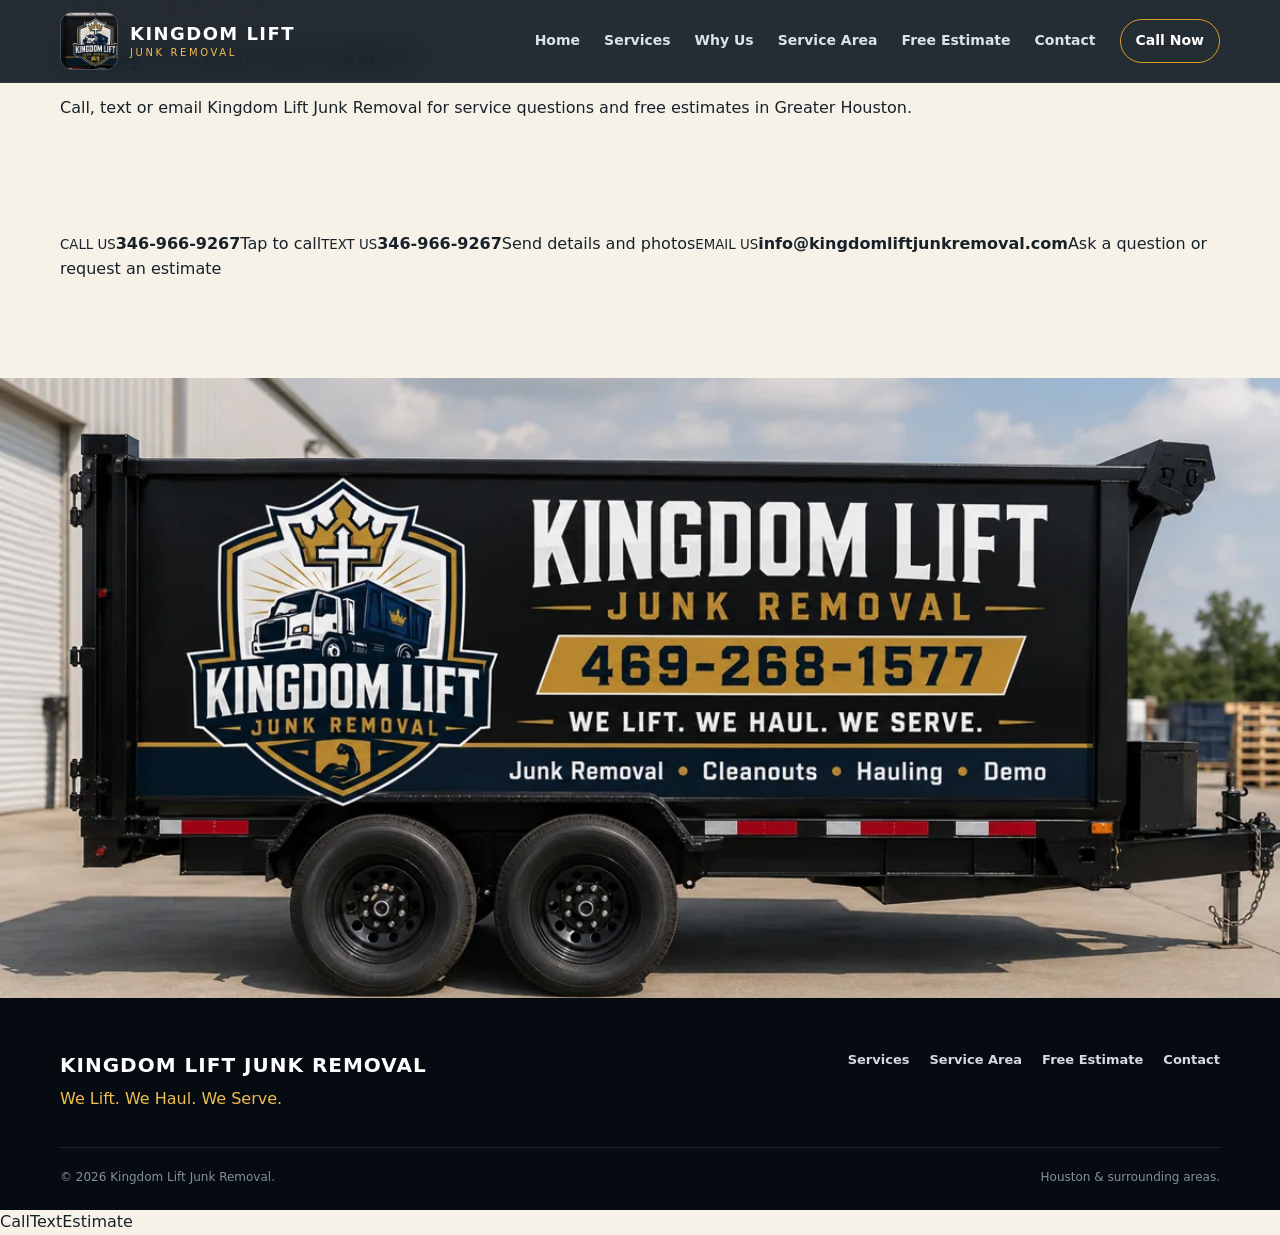
==== contact.html @ f193181b "Add contact page" ====
<!doctype html>
<html lang="en"><head><meta charset="utf-8"><meta name="viewport" content="width=device-width,initial-scale=1"><title>Contact | Kingdom Lift Junk Removal</title><meta name="description" content="Call, text or email Kingdom Lift Junk Removal for service questions and free estimates in Greater Houston."><meta name="theme-color" content="#08121c"><link rel="stylesheet" href="styles.css"></head>
<body><a class="skip-link" href="#main">Skip to content</a><header class="site-header"><div class="container nav-wrap"><a class="brand" href="index.html" aria-label="Kingdom Lift home"><img src="assets/kingdom-lift-logo.webp" alt="Kingdom Lift Junk Removal logo"><span><strong>KINGDOM LIFT</strong><small>JUNK REMOVAL</small></span></a><button class="menu-button" aria-label="Open navigation" aria-expanded="false">☰</button><nav class="nav-links" aria-label="Primary navigation"><a href="index.html">Home</a><a href="services.html">Services</a><a href="why-us.html">Why Us</a><a href="service-area.html">Service Area</a><a href="free-estimate.html">Free Estimate</a><a href="contact.html">Contact</a><a class="nav-call" href="tel:+13469669267">Call Now</a></nav></div></header>
<main id="main"><section class="page-hero"><div class="container"><p class="eyebrow">CONTACT KINGDOM LIFT</p><h1>Ready to clear the clutter?</h1><p>Call, text or email Kingdom Lift Junk Removal for service questions and free estimates in Greater Houston.</p></div></section><section class="section"><div class="container contact-grid"><a class="contact-option" href="tel:+13469669267"><small>CALL US</small><strong>346-966-9267</strong><span>Tap to call</span></a><a class="contact-option" href="sms:+13469669267?body=Hi%20Kingdom%20Lift%2C%20I%27d%20like%20a%20free%20estimate."><small>TEXT US</small><strong>346-966-9267</strong><span>Send details and photos</span></a><a class="contact-option" href="mailto:info@kingdomliftjunkremoval.com?subject=Kingdom%20Lift%20Website%20Inquiry"><small>EMAIL US</small><strong class="email-link">info@kingdomliftjunkremoval.com</strong><span>Ask a question or request an estimate</span></a></div></section><section class="brand-photo"><img src="assets/kingdom-lift-trailer.webp" alt="Kingdom Lift Junk Removal trailer"></section></main><footer class="footer"><div class="container footer-grid"><div><strong>KINGDOM LIFT JUNK REMOVAL</strong><p>We Lift. We Haul. We Serve.</p></div><div class="footer-links"><a href="services.html">Services</a><a href="service-area.html">Service Area</a><a href="free-estimate.html">Free Estimate</a><a href="contact.html">Contact</a></div></div><div class="container footer-bottom"><span>© <span id="year"></span> Kingdom Lift Junk Removal.</span><span>Houston &amp; surrounding areas.</span></div></footer><div class="mobile-actions"><a href="tel:+13469669267">Call</a><a href="sms:+13469669267">Text</a><a href="free-estimate.html">Estimate</a></div><script src="script.js"></script></body></html>
---- styles.css ----
:root{
  --ink:#07111b;
  --ink-2:#0c1925;
  --ink-3:#132534;
  --gold:#d99b24;
  --gold-2:#f0bd4f;
  --cream:#f6f2e8;
  --white:#ffffff;
  --muted:#aab5bf;
  --line:rgba(255,255,255,.12);
  --shadow:0 20px 60px rgba(0,0,0,.22);
  --radius:20px;
  --container:min(1160px, calc(100% - 40px));
}
*{box-sizing:border-box}
html{scroll-behavior:smooth}
body{
  margin:0;
  background:var(--cream);
  color:#18212a;
  font-family:Inter,ui-sans-serif,system-ui,-apple-system,BlinkMacSystemFont,"Segoe UI",sans-serif;
  line-height:1.55;
}
img{max-width:100%;display:block}
a{color:inherit;text-decoration:none}
button,input,textarea,select{font:inherit}
.container{width:var(--container);margin-inline:auto}
.skip-link{position:absolute;left:-9999px}
.skip-link:focus{left:12px;top:12px;z-index:100;background:#fff;padding:10px 14px}

.site-header{
  position:fixed;top:0;left:0;right:0;z-index:50;
  background:rgba(7,17,27,.88);
  backdrop-filter:blur(16px);
  border-bottom:1px solid rgba(255,255,255,.08);
}
.nav-wrap{height:82px;display:flex;align-items:center;justify-content:space-between;gap:28px}
.brand{display:flex;align-items:center;gap:12px;color:#fff}
.brand img{width:58px;height:58px;object-fit:cover;object-position:center;border-radius:12px;border:1px solid rgba(255,255,255,.18)}
.brand span{display:grid;line-height:1}
.brand strong{font-size:18px;letter-spacing:.08em}
.brand small{font-size:10px;color:var(--gold-2);letter-spacing:.26em;margin-top:5px}
.nav-links{display:flex;align-items:center;gap:24px;color:#dbe2e8;font-size:14px;font-weight:700}
.nav-links a:hover{color:var(--gold-2)}
.nav-call{border:1px solid var(--gold);padding:10px 15px;border-radius:999px;color:#fff!important}
.menu-button{display:none;background:none;border:0;color:#fff;font-size:28px}

.hero{
  min-height:780px;
  padding:160px 0 90px;
  position:relative;
  display:grid;
  align-items:center;
  background-image:url("assets/kingdom-lift-hero.webp");
  background-size:cover;
  background-position:center 42%;
  color:#fff;
  overflow:hidden;
}
.hero-overlay{
  position:absolute;inset:0;
  background:
    linear-gradient(90deg,rgba(4,10,16,.97) 0%,rgba(4,10,16,.91) 46%,rgba(4,10,16,.54) 72%,rgba(4,10,16,.72) 100%),
    linear-gradient(0deg,rgba(4,10,16,.9),transparent 55%);
}
.hero-grid{position:relative;display:grid;grid-template-columns:1.45fr .65fr;gap:70px;align-items:center}
.eyebrow{font-size:12px;font-weight:900;letter-spacing:.22em;color:var(--gold-2);margin:0 0 14px}
.hero h1{font-size:clamp(52px,7vw,88px);line-height:.94;margin:0;letter-spacing:-.05em;text-transform:uppercase;max-width:760px}
.hero h1 span{color:var(--gold-2)}
.hero-lead{font-size:19px;color:#d3dbe2;max-width:670px;margin:24px 0 28px}
.hero-actions{display:flex;gap:12px;flex-wrap:wrap}
.button{
  display:inline-flex;align-items:center;justify-content:center;
  min-height:52px;padding:0 22px;border-radius:10px;border:1px solid transparent;
  font-weight:900;letter-spacing:.02em;cursor:pointer;
}
.button-primary{background:linear-gradient(135deg,var(--gold-2),var(--gold));color:#111}
.button-primary:hover{filter:brightness(1.06);transform:translateY(-1px)}
.button-secondary{border-color:rgba(255,255,255,.35);color:#fff;background:rgba(255,255,255,.04)}
.trust-row{display:flex;flex-wrap:wrap;gap:18px;margin-top:30px;color:#c7d0d8;font-size:13px;font-weight:700}
.hero-card{
  justify-self:end;max-width:330px;padding:30px;
  border:1px solid rgba(255,255,255,.14);
  background:rgba(4,10,16,.72);
  box-shadow:var(--shadow);
  border-radius:var(--radius);
}
.hero-card .cross-mark{color:var(--gold-2);font-size:34px}
.hero-card p{font-size:11px;letter-spacing:.2em;color:var(--gold-2);font-weight:900}
.hero-card h2{font-size:39px;line-height:.95;margin:18px 0;text-transform:uppercase}
.hero-card h2 span{color:var(--gold-2)}
.hero-card small{color:#aeb8c1}

.quick-strip{background:var(--gold);color:#111}
.quick-grid{display:flex;align-items:center;justify-content:space-between;min-height:84px;gap:20px}
.quick-grid div{display:flex;gap:14px;align-items:baseline}
.quick-grid strong{font-size:22px;text-transform:uppercase}
.quick-grid span{font-size:14px;font-weight:700}
.quick-grid a{font-weight:1000;letter-spacing:.07em;border-bottom:2px solid #111}

.section{padding:96px 0}
.section-heading{max-width:720px;margin-bottom:44px}
.section-heading.centered{text-align:center;margin-inline:auto}
.section-heading h2,.split h2,.quote-section h2{
  font-size:clamp(38px,5vw,58px);line-height:1.02;letter-spacing:-.045em;margin:0 0 16px;color:var(--ink);text-transform:uppercase;
}
.section-heading p:not(.eyebrow){color:#56616c;font-size:17px}
.services-grid{display:grid;grid-template-columns:repeat(3,1fr);gap:16px}
.service-card{
  background:#fff;border:1px solid #e7e3d8;border-radius:16px;padding:28px;
  box-shadow:0 8px 28px rgba(20,31,40,.05);
}
.service-card:hover{transform:translateY(-3px);box-shadow:0 18px 38px rgba(20,31,40,.1)}
.service-icon{
  width:44px;height:44px;border-radius:10px;background:var(--ink);color:var(--gold-2);
  display:grid;place-items:center;font-size:22px;margin-bottom:22px;
}
.service-card h3{font-size:20px;margin:0 0 8px;color:var(--ink)}
.service-card p{margin:0;color:#66717b}
.materials-note{margin-top:22px;font-size:13px;color:#67717b}

.section-dark{background:var(--ink);color:#fff}
.section-dark h2{color:#fff}
.split{display:grid;grid-template-columns:1fr 1fr;gap:70px;align-items:center}
.photo-panel{position:relative}
.photo-panel img{width:100%;border-radius:18px;aspect-ratio:4/3;object-fit:cover;box-shadow:var(--shadow)}
.photo-badge{
  position:absolute;left:20px;bottom:20px;background:var(--gold);color:#111;
  padding:12px 16px;border-radius:7px;font-weight:1000;letter-spacing:.08em;
}
.check-list{margin-top:32px;border-top:1px solid var(--line)}
.check-list>div{display:grid;grid-template-columns:56px 1fr;gap:18px;padding:20px 0;border-bottom:1px solid var(--line)}
.check-list span{color:var(--gold-2);font-weight:1000;font-size:13px}
.check-list p{margin:0;color:#b9c3cc}
.check-list strong{color:#fff}

.process-section{background:#f0ece2}
.process-grid{display:grid;grid-template-columns:repeat(3,1fr);gap:18px}
.process-card{background:#fff;border-radius:16px;padding:30px;border-top:4px solid var(--gold)}
.process-card span{font-size:44px;font-weight:1000;color:#e2b552}
.process-card h3{font-size:21px;margin:8px 0;color:var(--ink)}
.process-card p{margin:0;color:#66717b}

.brand-photo{background:#0a1118;padding:0}
.brand-photo img{width:100%;max-height:620px;object-fit:cover;object-position:center}

.area-split{grid-template-columns:1.05fr .95fr}
.area-list{display:grid;grid-template-columns:repeat(2,1fr);gap:12px}
.area-list span{padding:15px 18px;background:#fff;border:1px solid #e0ddd3;border-radius:10px;font-weight:800;color:var(--ink)}
#areas .button{margin-top:24px}

.quote-section{background:linear-gradient(135deg,#08121c,#102332);color:#fff;padding:100px 0}
.quote-section h2{color:#fff}
.quote-grid{display:grid;grid-template-columns:.8fr 1.2fr;gap:70px;align-items:start}
.quote-grid>div>p:not(.eyebrow){color:#bcc7d0;max-width:480px}
.contact-card{margin-top:34px;border-left:4px solid var(--gold);padding-left:18px;display:grid}
.contact-card small{color:var(--gold-2);font-weight:900;letter-spacing:.14em}
.contact-card a{font-size:30px;font-weight:1000}
.quote-form{background:#fff;color:#111;border-radius:18px;padding:30px;box-shadow:var(--shadow)}
.quote-form label{display:grid;gap:7px;font-size:13px;font-weight:800;margin-bottom:16px}
.quote-form input,.quote-form textarea,.quote-form select{
  width:100%;border:1px solid #d6d9dc;background:#f8f9fa;padding:13px 14px;border-radius:9px;outline:none;
}
.quote-form input:focus,.quote-form textarea:focus,.quote-form select:focus{border-color:var(--gold);box-shadow:0 0 0 3px rgba(217,155,36,.16)}
.form-row{display:grid;grid-template-columns:1fr 1fr;gap:14px}
.full{width:100%;border:0}
.form-note{font-size:11px;color:#777;margin:12px 0 0;text-align:center}

.footer{background:#050b11;color:#d3dae0;padding:52px 0 24px}
.footer-grid{display:flex;justify-content:space-between;gap:30px;align-items:start}
.footer-grid strong{color:#fff;font-size:20px;letter-spacing:.05em}
.footer-grid p{margin:6px 0 0;color:var(--gold-2)}
.footer-links{display:flex;flex-wrap:wrap;gap:20px;font-weight:700;font-size:13px}
.footer-bottom{display:flex;justify-content:space-between;gap:20px;border-top:1px solid rgba(255,255,255,.1);margin-top:35px;padding-top:20px;font-size:12px;color:#83909a}

@media (max-width: 900px){
  .nav-links{
    display:none;position:absolute;top:82px;left:0;right:0;padding:20px;
    background:#07111b;border-top:1px solid rgba(255,255,255,.08);
    flex-direction:column;align-items:stretch;
  }
  .nav-links.open{display:flex}
  .menu-button{display:block}
  .hero{min-height:720px;background-position:58% center}
  .hero-grid,.split,.quote-grid{grid-template-columns:1fr}
  .hero-card{justify-self:start;max-width:420px}
  .services-grid,.process-grid{grid-template-columns:1fr 1fr}
  .quote-grid{gap:40px}
}
@media (max-width: 620px){
  :root{--container:min(100% - 28px,1160px)}
  .nav-wrap{height:72px}
  .brand img{width:48px;height:48px}
  .brand strong{font-size:15px}
  .nav-links{top:72px}
  .hero{min-height:760px;padding:125px 0 70px}
  .hero-grid{gap:34px}
  .hero h1{font-size:48px}
  .hero-lead{font-size:16px}
  .hero-actions .button{width:100%}
  .hero-card{display:none}
  .quick-grid{padding:18px 0;align-items:flex-start;flex-direction:column}
  .quick-grid div{display:grid;gap:0}
  .section{padding:72px 0}
  .services-grid,.process-grid{grid-template-columns:1fr}
  .split{gap:38px}
  .form-row{grid-template-columns:1fr}
  .area-list{grid-template-columns:1fr 1fr}
  .footer-grid,.footer-bottom{flex-direction:column}
}
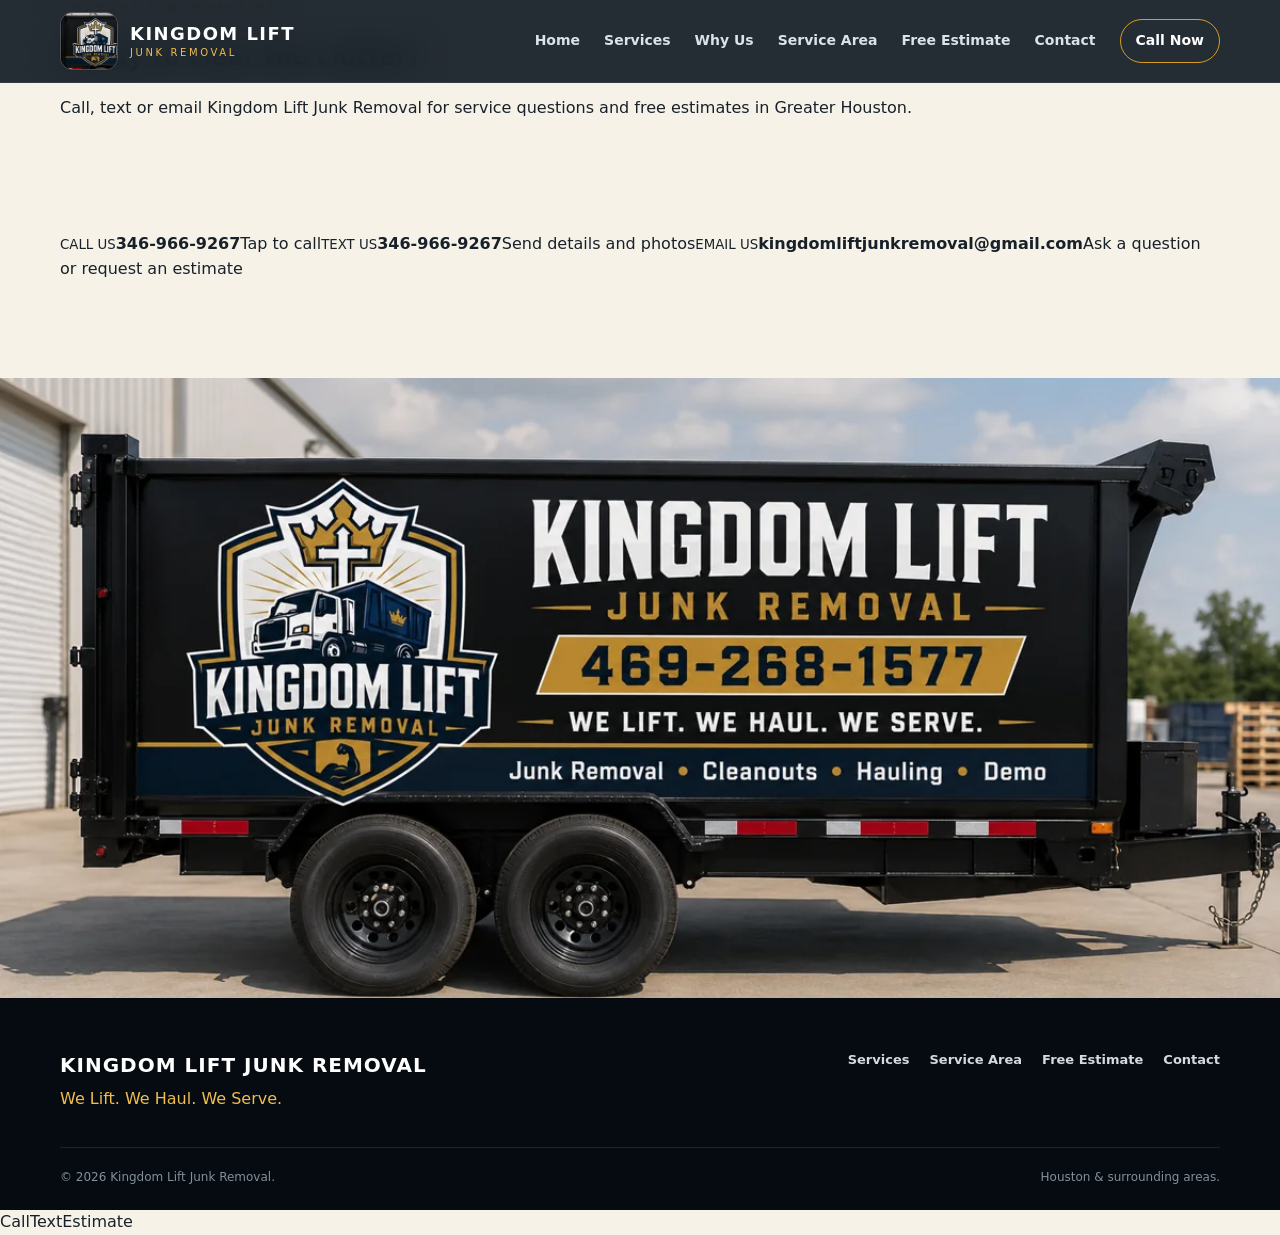
==== commit 6e840d16: "Use correct Kingdom Lift email" ====
--- a/contact.html
+++ b/contact.html
@@ -1,4 +1,4 @@
 <!doctype html>
 <html lang="en"><head><meta charset="utf-8"><meta name="viewport" content="width=device-width,initial-scale=1"><title>Contact | Kingdom Lift Junk Removal</title><meta name="description" content="Call, text or email Kingdom Lift Junk Removal for service questions and free estimates in Greater Houston."><meta name="theme-color" content="#08121c"><link rel="stylesheet" href="styles.css"></head>
 <body><a class="skip-link" href="#main">Skip to content</a><header class="site-header"><div class="container nav-wrap"><a class="brand" href="index.html" aria-label="Kingdom Lift home"><img src="assets/kingdom-lift-logo.webp" alt="Kingdom Lift Junk Removal logo"><span><strong>KINGDOM LIFT</strong><small>JUNK REMOVAL</small></span></a><button class="menu-button" aria-label="Open navigation" aria-expanded="false">☰</button><nav class="nav-links" aria-label="Primary navigation"><a href="index.html">Home</a><a href="services.html">Services</a><a href="why-us.html">Why Us</a><a href="service-area.html">Service Area</a><a href="free-estimate.html">Free Estimate</a><a href="contact.html">Contact</a><a class="nav-call" href="tel:+13469669267">Call Now</a></nav></div></header>
-<main id="main"><section class="page-hero"><div class="container"><p class="eyebrow">CONTACT KINGDOM LIFT</p><h1>Ready to clear the clutter?</h1><p>Call, text or email Kingdom Lift Junk Removal for service questions and free estimates in Greater Houston.</p></div></section><section class="section"><div class="container contact-grid"><a class="contact-option" href="tel:+13469669267"><small>CALL US</small><strong>346-966-9267</strong><span>Tap to call</span></a><a class="contact-option" href="sms:+13469669267?body=Hi%20Kingdom%20Lift%2C%20I%27d%20like%20a%20free%20estimate."><small>TEXT US</small><strong>346-966-9267</strong><span>Send details and photos</span></a><a class="contact-option" href="mailto:info@kingdomliftjunkremoval.com?subject=Kingdom%20Lift%20Website%20Inquiry"><small>EMAIL US</small><strong class="email-link">info@kingdomliftjunkremoval.com</strong><span>Ask a question or request an estimate</span></a></div></section><section class="brand-photo"><img src="assets/kingdom-lift-trailer.webp" alt="Kingdom Lift Junk Removal trailer"></section></main><footer class="footer"><div class="container footer-grid"><div><strong>KINGDOM LIFT JUNK REMOVAL</strong><p>We Lift. We Haul. We Serve.</p></div><div class="footer-links"><a href="services.html">Services</a><a href="service-area.html">Service Area</a><a href="free-estimate.html">Free Estimate</a><a href="contact.html">Contact</a></div></div><div class="container footer-bottom"><span>© <span id="year"></span> Kingdom Lift Junk Removal.</span><span>Houston &amp; surrounding areas.</span></div></footer><div class="mobile-actions"><a href="tel:+13469669267">Call</a><a href="sms:+13469669267">Text</a><a href="free-estimate.html">Estimate</a></div><script src="script.js"></script></body></html>+<main id="main"><section class="page-hero"><div class="container"><p class="eyebrow">CONTACT KINGDOM LIFT</p><h1>Ready to clear the clutter?</h1><p>Call, text or email Kingdom Lift Junk Removal for service questions and free estimates in Greater Houston.</p></div></section><section class="section"><div class="container contact-grid"><a class="contact-option" href="tel:+13469669267"><small>CALL US</small><strong>346-966-9267</strong><span>Tap to call</span></a><a class="contact-option" href="sms:+13469669267?body=Hi%20Kingdom%20Lift%2C%20I%27d%20like%20a%20free%20estimate."><small>TEXT US</small><strong>346-966-9267</strong><span>Send details and photos</span></a><a class="contact-option" href="mailto:kingdomliftjunkremoval@gmail.com?subject=Kingdom%20Lift%20Website%20Inquiry"><small>EMAIL US</small><strong class="email-link">kingdomliftjunkremoval@gmail.com</strong><span>Ask a question or request an estimate</span></a></div></section><section class="brand-photo"><img src="assets/kingdom-lift-trailer.webp" alt="Kingdom Lift Junk Removal trailer"></section></main><footer class="footer"><div class="container footer-grid"><div><strong>KINGDOM LIFT JUNK REMOVAL</strong><p>We Lift. We Haul. We Serve.</p></div><div class="footer-links"><a href="services.html">Services</a><a href="service-area.html">Service Area</a><a href="free-estimate.html">Free Estimate</a><a href="contact.html">Contact</a></div></div><div class="container footer-bottom"><span>© <span id="year"></span> Kingdom Lift Junk Removal.</span><span>Houston &amp; surrounding areas.</span></div></footer><div class="mobile-actions"><a href="tel:+13469669267">Call</a><a href="sms:+13469669267">Text</a><a href="free-estimate.html">Estimate</a></div><script src="script.js"></script></body></html>
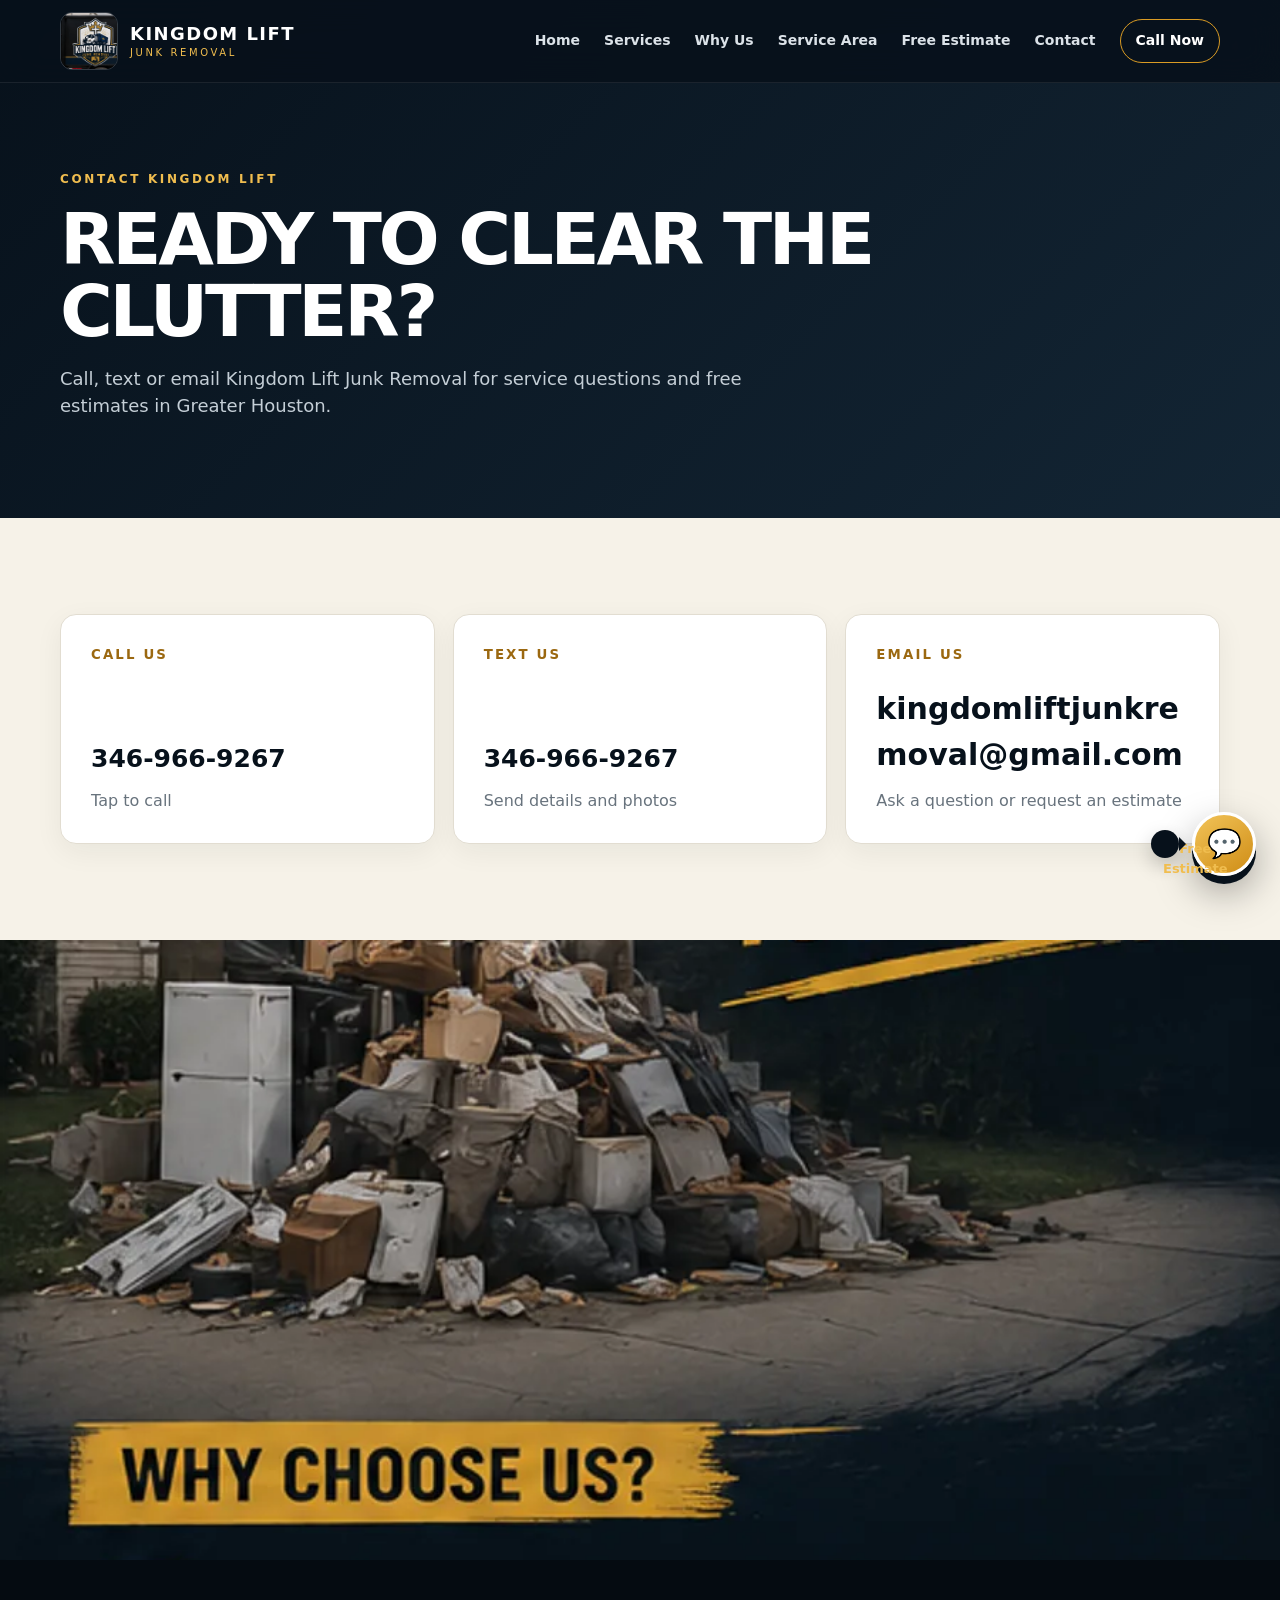
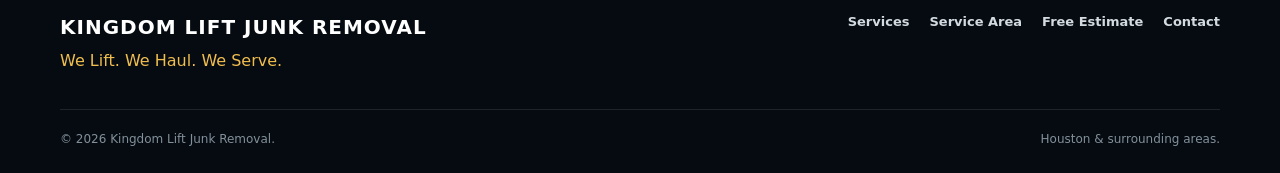
==== commit e4f64aa5: "Remove trailer photo showing outdated phone number" ====
--- a/contact.html
+++ b/contact.html
@@ -1,4 +1,4 @@
 <!doctype html>
 <html lang="en"><head><meta charset="utf-8"><meta name="viewport" content="width=device-width,initial-scale=1"><title>Contact | Kingdom Lift Junk Removal</title><meta name="description" content="Call, text or email Kingdom Lift Junk Removal for service questions and free estimates in Greater Houston."><meta name="theme-color" content="#08121c"><link rel="stylesheet" href="styles.css"></head>
 <body><a class="skip-link" href="#main">Skip to content</a><header class="site-header"><div class="container nav-wrap"><a class="brand" href="index.html" aria-label="Kingdom Lift home"><img src="assets/kingdom-lift-logo.webp" alt="Kingdom Lift Junk Removal logo"><span><strong>KINGDOM LIFT</strong><small>JUNK REMOVAL</small></span></a><button class="menu-button" aria-label="Open navigation" aria-expanded="false">☰</button><nav class="nav-links" aria-label="Primary navigation"><a href="index.html">Home</a><a href="services.html">Services</a><a href="why-us.html">Why Us</a><a href="service-area.html">Service Area</a><a href="free-estimate.html">Free Estimate</a><a href="contact.html">Contact</a><a class="nav-call" href="tel:+13469669267">Call Now</a></nav></div></header>
-<main id="main"><section class="page-hero"><div class="container"><p class="eyebrow">CONTACT KINGDOM LIFT</p><h1>Ready to clear the clutter?</h1><p>Call, text or email Kingdom Lift Junk Removal for service questions and free estimates in Greater Houston.</p></div></section><section class="section"><div class="container contact-grid"><a class="contact-option" href="tel:+13469669267"><small>CALL US</small><strong>346-966-9267</strong><span>Tap to call</span></a><a class="contact-option" href="sms:+13469669267?body=Hi%20Kingdom%20Lift%2C%20I%27d%20like%20a%20free%20estimate."><small>TEXT US</small><strong>346-966-9267</strong><span>Send details and photos</span></a><a class="contact-option" href="mailto:kingdomliftjunkremoval@gmail.com?subject=Kingdom%20Lift%20Website%20Inquiry"><small>EMAIL US</small><strong class="email-link">kingdomliftjunkremoval@gmail.com</strong><span>Ask a question or request an estimate</span></a></div></section><section class="brand-photo"><img src="assets/kingdom-lift-trailer.webp" alt="Kingdom Lift Junk Removal trailer"></section></main><footer class="footer"><div class="container footer-grid"><div><strong>KINGDOM LIFT JUNK REMOVAL</strong><p>We Lift. We Haul. We Serve.</p></div><div class="footer-links"><a href="services.html">Services</a><a href="service-area.html">Service Area</a><a href="free-estimate.html">Free Estimate</a><a href="contact.html">Contact</a></div></div><div class="container footer-bottom"><span>© <span id="year"></span> Kingdom Lift Junk Removal.</span><span>Houston &amp; surrounding areas.</span></div></footer><div class="mobile-actions"><a href="tel:+13469669267">Call</a><a href="sms:+13469669267">Text</a><a href="free-estimate.html">Estimate</a></div><script src="script.js"></script></body></html>+<main id="main"><section class="page-hero"><div class="container"><p class="eyebrow">CONTACT KINGDOM LIFT</p><h1>Ready to clear the clutter?</h1><p>Call, text or email Kingdom Lift Junk Removal for service questions and free estimates in Greater Houston.</p></div></section><section class="section"><div class="container contact-grid"><a class="contact-option" href="tel:+13469669267"><small>CALL US</small><strong>346-966-9267</strong><span>Tap to call</span></a><a class="contact-option" href="sms:+13469669267?body=Hi%20Kingdom%20Lift%2C%20I%27d%20like%20a%20free%20estimate."><small>TEXT US</small><strong>346-966-9267</strong><span>Send details and photos</span></a><a class="contact-option" href="mailto:kingdomliftjunkremoval@gmail.com?subject=Kingdom%20Lift%20Website%20Inquiry"><small>EMAIL US</small><strong class="email-link">kingdomliftjunkremoval@gmail.com</strong><span>Ask a question or request an estimate</span></a></div></section><section class="brand-photo"><img src="assets/junk-removal-scene.webp" alt="Kingdom Lift team ready for a junk removal job"></section></main><footer class="footer"><div class="container footer-grid"><div><strong>KINGDOM LIFT JUNK REMOVAL</strong><p>We Lift. We Haul. We Serve.</p></div><div class="footer-links"><a href="services.html">Services</a><a href="service-area.html">Service Area</a><a href="free-estimate.html">Free Estimate</a><a href="contact.html">Contact</a></div></div><div class="container footer-bottom"><span>© <span id="year"></span> Kingdom Lift Junk Removal.</span><span>Houston &amp; surrounding areas.</span></div></footer><div class="mobile-actions"><a href="tel:+13469669267">Call</a><a href="sms:+13469669267">Text</a><a href="free-estimate.html">Estimate</a></div><script src="script.js"></script></body></html>
--- a/styles.css
+++ b/styles.css
@@ -209,3 +209,79 @@
   .area-list{grid-template-columns:1fr 1fr}
   .footer-grid,.footer-bottom{flex-direction:column}
 }
+
+/* Multi-page layout */
+.page-hero{padding:170px 0 80px;background:linear-gradient(135deg,#07111b,#132534);color:#fff}
+.page-hero h1{max-width:900px;margin:0 0 18px;font-size:clamp(42px,6vw,72px);line-height:1;letter-spacing:-.045em;text-transform:uppercase}
+.page-hero>div>p:last-child{max-width:760px;color:#c4ced6;font-size:18px}
+.nav-links a[aria-current="page"]{color:var(--gold-2)}
+.center-cta{display:flex;justify-content:center;margin-top:34px}
+.light-copy{color:#c4ced6;font-size:18px;margin-bottom:26px}
+.dark-actions .button-outline{border-color:#9c7a34;color:var(--ink)}
+.button-outline{border:1px solid currentColor;background:transparent}
+.home-contact-actions{display:flex;flex-wrap:wrap;gap:12px;align-self:center}
+.inner-quote{padding-top:90px}
+.email-link{overflow-wrap:anywhere;font-size:clamp(18px,2.5vw,30px)!important}
+.contact-grid{display:grid;grid-template-columns:repeat(3,1fr);gap:18px}
+.contact-option{display:flex;flex-direction:column;min-height:230px;padding:30px;border:1px solid #e2ddd1;border-radius:16px;background:#fff;box-shadow:0 8px 28px rgba(20,31,40,.06)}
+.contact-option:hover{transform:translateY(-3px);box-shadow:0 18px 38px rgba(20,31,40,.12)}
+.contact-option small{color:#9b6810;font-weight:900;letter-spacing:.16em}
+.contact-option strong{margin:auto 0 10px;color:var(--ink);font-size:25px}
+.contact-option span{color:#68737d}
+.mobile-actions{display:none}
+@media(max-width:1050px){.nav-links{gap:14px;font-size:12px}}
+@media(max-width:900px){.contact-grid{grid-template-columns:1fr}.page-hero{padding:135px 0 65px}.home-contact-actions{align-items:stretch}.home-contact-actions .button{width:100%}}
+@media(max-width:620px){body{padding-bottom:64px}.mobile-actions{position:fixed;display:grid;grid-template-columns:repeat(3,1fr);left:0;right:0;bottom:0;z-index:60;background:#07111b;border-top:1px solid rgba(255,255,255,.15)}.mobile-actions a{padding:14px 8px;text-align:center;color:#fff;font-weight:900;border-right:1px solid rgba(255,255,255,.12)}.mobile-actions a:last-child{background:var(--gold);color:#111;border:0}.page-hero h1{font-size:42px}}
+
+/* Lead-capture estimate assistant */
+.sr-only{position:absolute!important;width:1px;height:1px;padding:0;margin:-1px;overflow:hidden;clip:rect(0,0,0,0);white-space:nowrap;border:0}
+.leadbot{position:fixed;right:22px;bottom:22px;z-index:80;font-size:15px}
+.leadbot-launch{display:flex;align-items:center;gap:9px;min-height:54px;padding:0 19px;border:0;border-radius:999px;background:linear-gradient(135deg,var(--gold-2),var(--gold));color:#111;box-shadow:0 12px 35px rgba(0,0,0,.32);cursor:pointer;font-weight:900}
+.leadbot-launch span{display:grid;place-items:center;width:28px;height:28px;border-radius:50%;background:#07111b;color:var(--gold-2)}
+.leadbot-panel{display:none;position:absolute;right:0;bottom:68px;width:min(390px,calc(100vw - 28px));height:min(610px,calc(100vh - 120px));overflow:hidden;border:1px solid rgba(255,255,255,.14);border-radius:20px;background:#f7f4ec;color:#17212a;box-shadow:0 24px 70px rgba(0,0,0,.42)}
+.leadbot-panel.open{display:flex;flex-direction:column;animation:leadbot-in .2s ease-out}
+@keyframes leadbot-in{from{opacity:0;transform:translateY(12px) scale(.98)}}
+.leadbot-panel>header{display:flex;align-items:center;gap:11px;padding:14px 15px;background:#07111b;color:#fff}
+.leadbot-panel>header img{width:42px;height:42px;border-radius:10px;object-fit:cover;border:1px solid rgba(255,255,255,.2)}
+.leadbot-panel>header div{display:grid;line-height:1.25}
+.leadbot-panel>header small{color:#aeb9c2;font-size:12px}
+.leadbot-close{margin-left:auto;width:36px;height:36px;border:0;border-radius:50%;background:rgba(255,255,255,.09);color:#fff;font-size:25px;cursor:pointer}
+.leadbot-progress{height:4px;background:#d8d3c8}
+.leadbot-progress span{display:block;width:0;height:100%;background:var(--gold);transition:width .25s ease}
+.leadbot-messages{flex:1;overflow-y:auto;padding:17px;display:flex;flex-direction:column;gap:10px}
+.leadbot-message{max-width:85%;padding:11px 13px;border-radius:14px;line-height:1.42;white-space:pre-wrap}
+.leadbot-message.bot{align-self:flex-start;background:#fff;border:1px solid #e2ddd2;border-bottom-left-radius:4px}
+.leadbot-message.user{align-self:flex-end;background:#112434;color:#fff;border-bottom-right-radius:4px}
+.leadbot-form{display:flex;gap:8px;padding:12px;border-top:1px solid #ddd8ce;background:#fff}
+.leadbot-form textarea{flex:1;resize:none;min-height:48px;max-height:90px;padding:11px;border:1px solid #cfd3d6;border-radius:10px;outline:none}
+.leadbot-form textarea:focus{border-color:var(--gold);box-shadow:0 0 0 3px rgba(217,155,36,.16)}
+.leadbot-form button{align-self:stretch;border:0;border-radius:10px;padding:0 15px;background:var(--gold);color:#111;font-weight:900;cursor:pointer}
+.leadbot-actions{padding:0 14px 12px;display:grid;grid-template-columns:1fr 1fr;gap:8px}
+.leadbot-actions[hidden]{display:none}
+.leadbot-actions a,.leadbot-actions button{display:flex;align-items:center;justify-content:center;min-height:46px;padding:8px;border:0;border-radius:9px;background:#07111b;color:#fff;text-align:center;font-weight:850;cursor:pointer}
+.leadbot-actions a:first-child{background:var(--gold);color:#111}
+.leadbot-actions button{grid-column:1/-1;background:#e4dfd4;color:#333}
+.leadbot-privacy{margin:0;padding:0 14px 12px;text-align:center;color:#747b81;font-size:11px}
+@media(max-width:620px){.leadbot{right:12px;bottom:76px}.leadbot-panel{position:fixed;left:12px;right:12px;bottom:74px;width:auto;height:min(600px,calc(100vh - 100px));border-radius:18px}.leadbot-launch b{display:none}.leadbot-launch{width:54px;padding:0;justify-content:center}.leadbot-launch span{background:transparent;color:#111;font-size:21px}}
+
+/* Chat bubble layout correction */
+.leadbot{right:24px;bottom:24px;z-index:9999;isolation:isolate}
+.leadbot-launch{position:relative;width:64px;height:64px;min-height:64px;padding:0;border:3px solid #fff;border-radius:50%;display:grid;place-items:center;background:linear-gradient(145deg,#f2c358,#cf8d16);box-shadow:0 8px 0 #07111b,0 16px 38px rgba(0,0,0,.35);transition:transform .18s ease,box-shadow .18s ease}
+.leadbot-launch:hover{transform:translateY(-3px);box-shadow:0 10px 0 #07111b,0 19px 42px rgba(0,0,0,.38)}
+.leadbot-launch:focus-visible{outline:4px solid #fff;outline-offset:4px}
+.leadbot-launch span:first-child{display:block;width:auto;height:auto;border:0;border-radius:0;background:transparent;color:#07111b;font-size:28px;line-height:1;filter:none}
+.leadbot-label{position:absolute;right:74px;top:50%;transform:translateY(-50%);width:max-content;padding:9px 12px;border-radius:10px;background:#07111b;color:#fff;font-size:13px;font-weight:900;box-shadow:0 8px 20px rgba(0,0,0,.22);pointer-events:none}
+.leadbot-label:after{content:"";position:absolute;right:-7px;top:50%;transform:translateY(-50%);border:7px solid transparent;border-left-color:#07111b;border-right:0}
+.leadbot-panel{position:fixed;right:24px;bottom:104px;width:390px;max-width:calc(100vw - 32px);height:580px;max-height:calc(100dvh - 128px);margin:0;border:1px solid rgba(255,255,255,.2);border-radius:22px;box-shadow:0 28px 80px rgba(0,0,0,.46);transform:none}
+.leadbot-panel.open{display:flex}
+.leadbot-panel>header{flex:0 0 auto;border-radius:21px 21px 0 0}
+.leadbot-messages{min-height:0}
+.leadbot-form{flex:0 0 auto}
+.leadbot-privacy{flex:0 0 auto;background:#fff}
+@media(max-width:620px){
+ .leadbot{right:14px;bottom:82px}
+ .leadbot-launch{width:58px;height:58px;min-height:58px}
+ .leadbot-label{display:none}
+ .leadbot-panel{left:10px;right:10px;top:10px;bottom:76px;width:auto;height:auto;max-width:none;max-height:none;border-radius:18px}
+ .leadbot-panel>header{border-radius:17px 17px 0 0}
+}
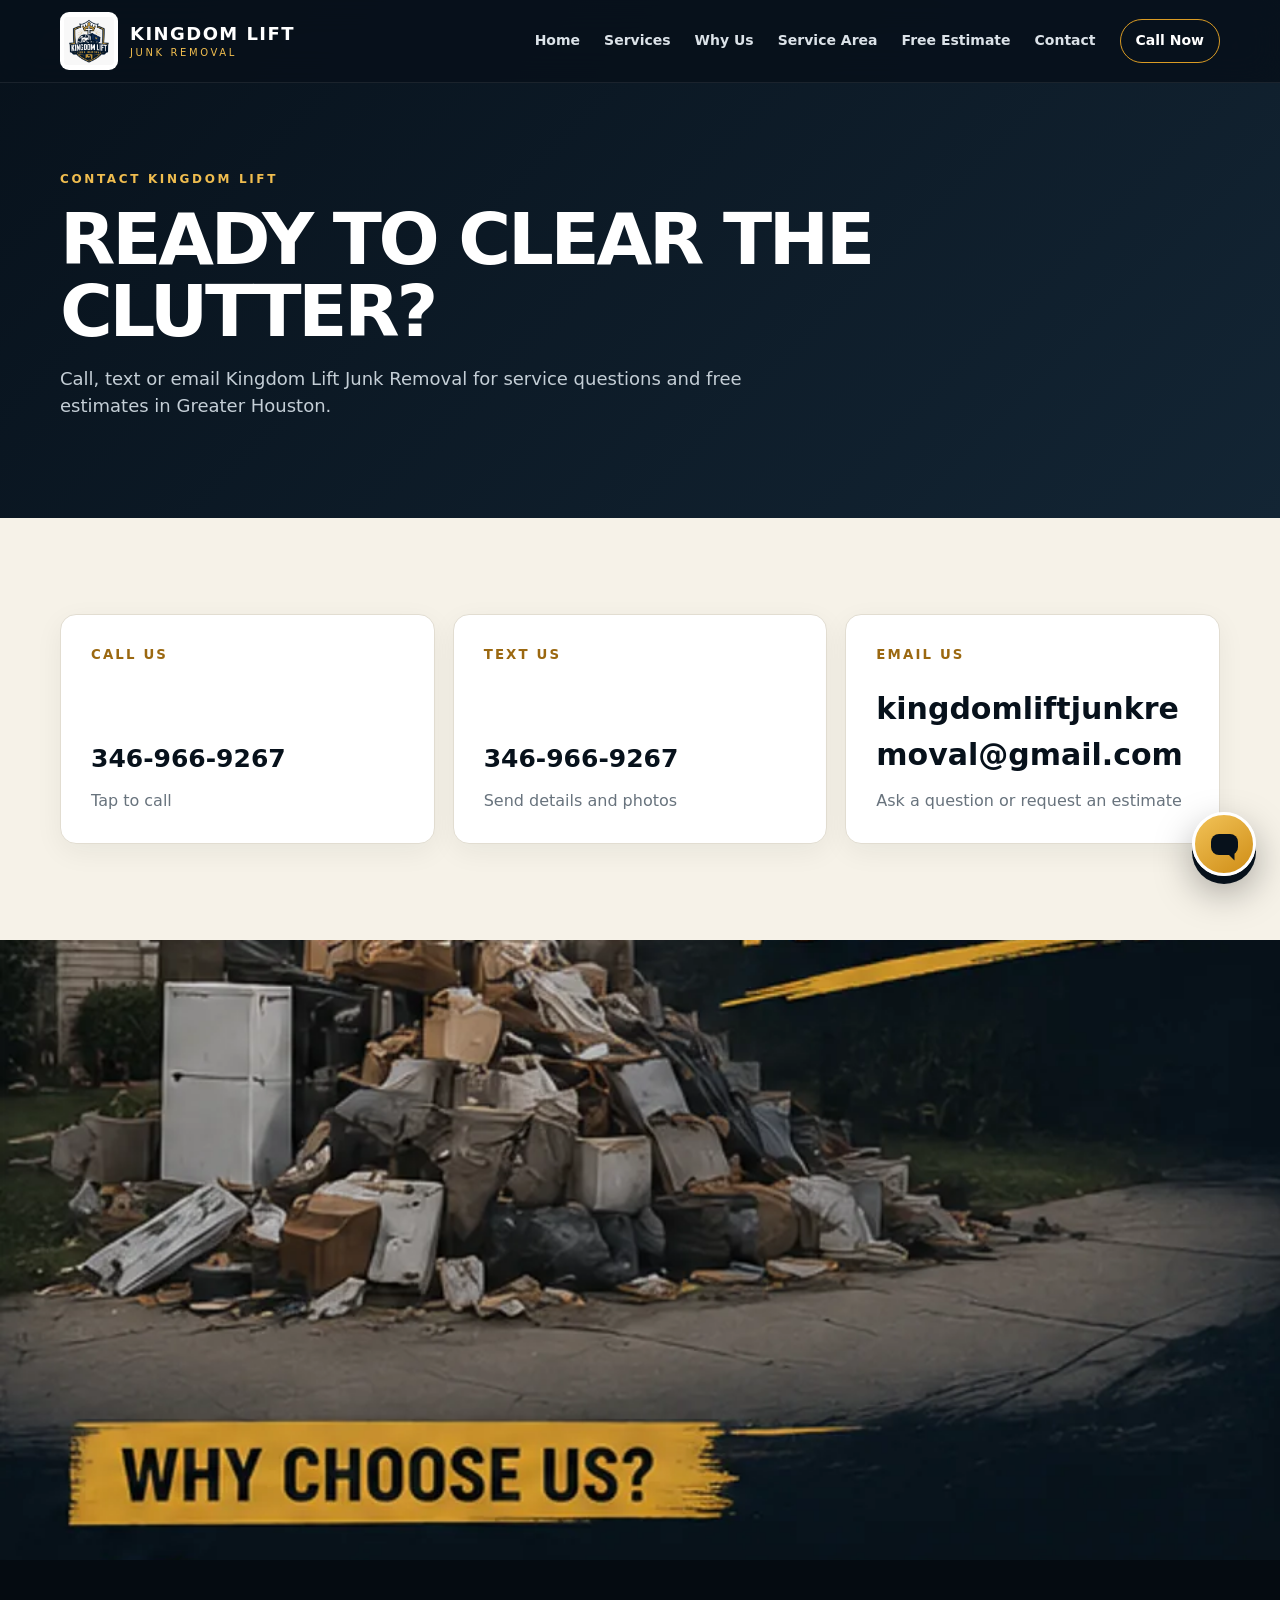
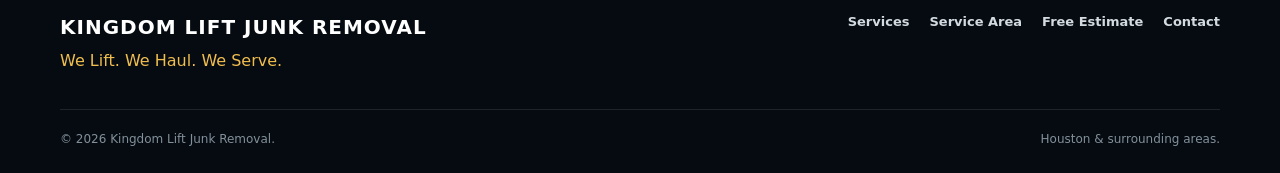
==== commit ed9ce1d4: "Use the exact uploaded Kingdom Lift logo" ====
--- a/contact.html
+++ b/contact.html
@@ -1,4 +1,4 @@
 <!doctype html>
 <html lang="en"><head><meta charset="utf-8"><meta name="viewport" content="width=device-width,initial-scale=1"><title>Contact | Kingdom Lift Junk Removal</title><meta name="description" content="Call, text or email Kingdom Lift Junk Removal for service questions and free estimates in Greater Houston."><meta name="theme-color" content="#08121c"><link rel="stylesheet" href="styles.css"></head>
-<body><a class="skip-link" href="#main">Skip to content</a><header class="site-header"><div class="container nav-wrap"><a class="brand" href="index.html" aria-label="Kingdom Lift home"><img src="assets/kingdom-lift-logo.webp" alt="Kingdom Lift Junk Removal logo"><span><strong>KINGDOM LIFT</strong><small>JUNK REMOVAL</small></span></a><button class="menu-button" aria-label="Open navigation" aria-expanded="false">☰</button><nav class="nav-links" aria-label="Primary navigation"><a href="index.html">Home</a><a href="services.html">Services</a><a href="why-us.html">Why Us</a><a href="service-area.html">Service Area</a><a href="free-estimate.html">Free Estimate</a><a href="contact.html">Contact</a><a class="nav-call" href="tel:+13469669267">Call Now</a></nav></div></header>
+<body><a class="skip-link" href="#main">Skip to content</a><header class="site-header"><div class="container nav-wrap"><a class="brand" href="index.html" aria-label="Kingdom Lift home"><img src="assets/IMG_3627.PNG" alt="Kingdom Lift Junk Removal logo"><span><strong>KINGDOM LIFT</strong><small>JUNK REMOVAL</small></span></a><button class="menu-button" aria-label="Open navigation" aria-expanded="false">☰</button><nav class="nav-links" aria-label="Primary navigation"><a href="index.html">Home</a><a href="services.html">Services</a><a href="why-us.html">Why Us</a><a href="service-area.html">Service Area</a><a href="free-estimate.html">Free Estimate</a><a href="contact.html">Contact</a><a class="nav-call" href="tel:+13469669267">Call Now</a></nav></div></header>
 <main id="main"><section class="page-hero"><div class="container"><p class="eyebrow">CONTACT KINGDOM LIFT</p><h1>Ready to clear the clutter?</h1><p>Call, text or email Kingdom Lift Junk Removal for service questions and free estimates in Greater Houston.</p></div></section><section class="section"><div class="container contact-grid"><a class="contact-option" href="tel:+13469669267"><small>CALL US</small><strong>346-966-9267</strong><span>Tap to call</span></a><a class="contact-option" href="sms:+13469669267?body=Hi%20Kingdom%20Lift%2C%20I%27d%20like%20a%20free%20estimate."><small>TEXT US</small><strong>346-966-9267</strong><span>Send details and photos</span></a><a class="contact-option" href="mailto:kingdomliftjunkremoval@gmail.com?subject=Kingdom%20Lift%20Website%20Inquiry"><small>EMAIL US</small><strong class="email-link">kingdomliftjunkremoval@gmail.com</strong><span>Ask a question or request an estimate</span></a></div></section><section class="brand-photo"><img src="assets/junk-removal-scene.webp" alt="Kingdom Lift team ready for a junk removal job"></section></main><footer class="footer"><div class="container footer-grid"><div><strong>KINGDOM LIFT JUNK REMOVAL</strong><p>We Lift. We Haul. We Serve.</p></div><div class="footer-links"><a href="services.html">Services</a><a href="service-area.html">Service Area</a><a href="free-estimate.html">Free Estimate</a><a href="contact.html">Contact</a></div></div><div class="container footer-bottom"><span>© <span id="year"></span> Kingdom Lift Junk Removal.</span><span>Houston &amp; surrounding areas.</span></div></footer><div class="mobile-actions"><a href="tel:+13469669267">Call</a><a href="sms:+13469669267">Text</a><a href="free-estimate.html">Estimate</a></div><script src="script.js"></script></body></html>
--- a/styles.css
+++ b/styles.css
@@ -285,3 +285,25 @@
  .leadbot-panel{left:10px;right:10px;top:10px;bottom:76px;width:auto;height:auto;max-width:none;max-height:none;border-radius:18px}
  .leadbot-panel>header{border-radius:17px 17px 0 0}
 }
+
+/* Full Kingdom Lift shield logo — never crop the artwork */
+.brand img,.leadbot-panel>header img{object-fit:contain!important;object-position:center!important;background:#fff!important;padding:3px!important}
+.brand img{border-radius:9px!important}
+@media(max-width:620px){
+ .page-hero{min-height:0!important;height:auto!important;padding:124px 0 56px!important;overflow:hidden}
+ .page-hero h1{max-width:100%;font-size:clamp(34px,11vw,44px)!important;line-height:1.02!important;overflow-wrap:break-word}
+ .page-hero>div>p:last-child{font-size:16px}
+}
+
+/* Image and chat corrections from mobile review */
+.photo-panel img{width:100%!important;height:auto!important;aspect-ratio:auto!important;object-fit:contain!important;object-position:center!important;background:#07111b}
+.photo-badge{display:none!important}
+.leadbot-launch{display:grid!important;grid-template-columns:1fr!important;place-items:center!important;overflow:visible}
+.leadbot-launch span:first-child{position:relative!important;display:block!important;width:27px!important;height:21px!important;font-size:0!important;background:#07111b!important;border-radius:8px!important}
+.leadbot-launch span:first-child:after{content:""!important;position:absolute!important;right:3px!important;bottom:-6px!important;width:9px!important;height:9px!important;background:#07111b!important;clip-path:polygon(0 0,100% 0,100% 100%)!important}
+.leadbot-label{display:none!important}
+@media(max-width:620px){
+ .photo-panel{width:100%;overflow:visible}
+ .photo-panel img{max-height:none!important;border-radius:14px}
+ .leadbot-launch{width:60px!important;height:60px!important;min-height:60px!important;border-radius:50%!important;padding:0!important}
+}
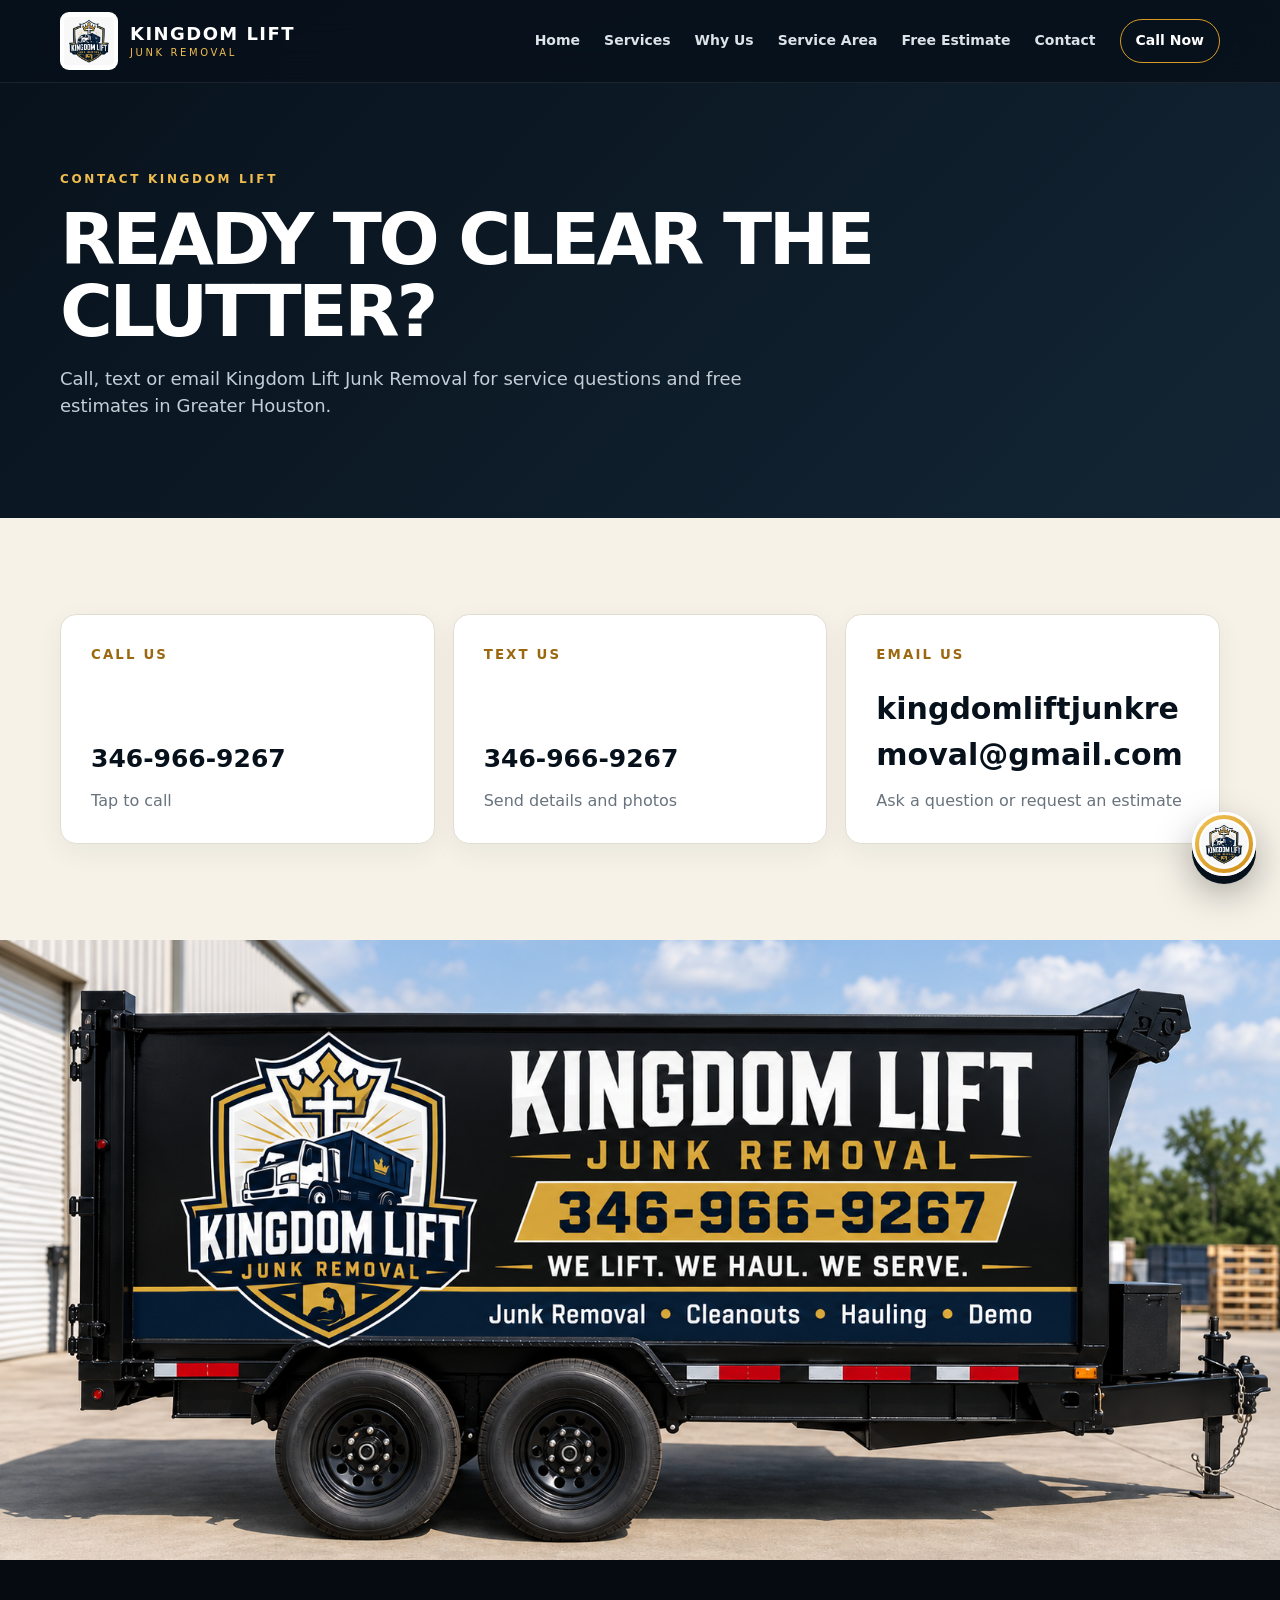
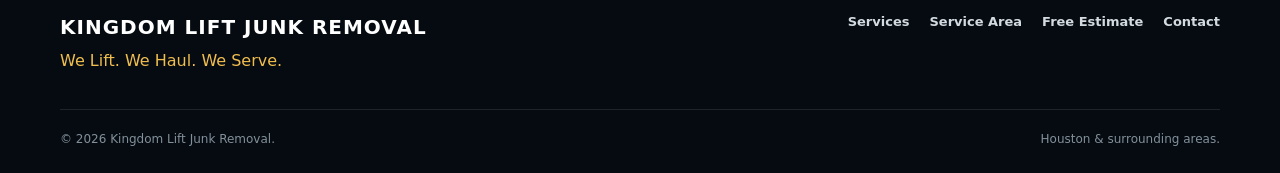
==== commit 3a3625f5: "Use newly uploaded branded dump trailer image" ====
--- a/contact.html
+++ b/contact.html
@@ -1,4 +1,4 @@
 <!doctype html>
 <html lang="en"><head><meta charset="utf-8"><meta name="viewport" content="width=device-width,initial-scale=1"><title>Contact | Kingdom Lift Junk Removal</title><meta name="description" content="Call, text or email Kingdom Lift Junk Removal for service questions and free estimates in Greater Houston."><meta name="theme-color" content="#08121c"><link rel="stylesheet" href="styles.css"></head>
 <body><a class="skip-link" href="#main">Skip to content</a><header class="site-header"><div class="container nav-wrap"><a class="brand" href="index.html" aria-label="Kingdom Lift home"><img src="assets/IMG_3627.PNG" alt="Kingdom Lift Junk Removal logo"><span><strong>KINGDOM LIFT</strong><small>JUNK REMOVAL</small></span></a><button class="menu-button" aria-label="Open navigation" aria-expanded="false">☰</button><nav class="nav-links" aria-label="Primary navigation"><a href="index.html">Home</a><a href="services.html">Services</a><a href="why-us.html">Why Us</a><a href="service-area.html">Service Area</a><a href="free-estimate.html">Free Estimate</a><a href="contact.html">Contact</a><a class="nav-call" href="tel:+13469669267">Call Now</a></nav></div></header>
-<main id="main"><section class="page-hero"><div class="container"><p class="eyebrow">CONTACT KINGDOM LIFT</p><h1>Ready to clear the clutter?</h1><p>Call, text or email Kingdom Lift Junk Removal for service questions and free estimates in Greater Houston.</p></div></section><section class="section"><div class="container contact-grid"><a class="contact-option" href="tel:+13469669267"><small>CALL US</small><strong>346-966-9267</strong><span>Tap to call</span></a><a class="contact-option" href="sms:+13469669267?body=Hi%20Kingdom%20Lift%2C%20I%27d%20like%20a%20free%20estimate."><small>TEXT US</small><strong>346-966-9267</strong><span>Send details and photos</span></a><a class="contact-option" href="mailto:kingdomliftjunkremoval@gmail.com?subject=Kingdom%20Lift%20Website%20Inquiry"><small>EMAIL US</small><strong class="email-link">kingdomliftjunkremoval@gmail.com</strong><span>Ask a question or request an estimate</span></a></div></section><section class="brand-photo"><img src="assets/junk-removal-scene.webp" alt="Kingdom Lift team ready for a junk removal job"></section></main><footer class="footer"><div class="container footer-grid"><div><strong>KINGDOM LIFT JUNK REMOVAL</strong><p>We Lift. We Haul. We Serve.</p></div><div class="footer-links"><a href="services.html">Services</a><a href="service-area.html">Service Area</a><a href="free-estimate.html">Free Estimate</a><a href="contact.html">Contact</a></div></div><div class="container footer-bottom"><span>© <span id="year"></span> Kingdom Lift Junk Removal.</span><span>Houston &amp; surrounding areas.</span></div></footer><div class="mobile-actions"><a href="tel:+13469669267">Call</a><a href="sms:+13469669267">Text</a><a href="free-estimate.html">Estimate</a></div><script src="script.js"></script></body></html>+<main id="main"><section class="page-hero"><div class="container"><p class="eyebrow">CONTACT KINGDOM LIFT</p><h1>Ready to clear the clutter?</h1><p>Call, text or email Kingdom Lift Junk Removal for service questions and free estimates in Greater Houston.</p></div></section><section class="section"><div class="container contact-grid"><a class="contact-option" href="tel:+13469669267"><small>CALL US</small><strong>346-966-9267</strong><span>Tap to call</span></a><a class="contact-option" href="sms:+13469669267?body=Hi%20Kingdom%20Lift%2C%20I%27d%20like%20a%20free%20estimate."><small>TEXT US</small><strong>346-966-9267</strong><span>Send details and photos</span></a><a class="contact-option" href="mailto:kingdomliftjunkremoval@gmail.com?subject=Kingdom%20Lift%20Website%20Inquiry"><small>EMAIL US</small><strong class="email-link">kingdomliftjunkremoval@gmail.com</strong><span>Ask a question or request an estimate</span></a></div></section><section class="brand-photo"><img src="assets/ChatGPT%20Image%20Sep%2014%2C%202026%2C%2001_29_36%20PM.png" alt="Kingdom Lift branded dump trailer"></section></main><footer class="footer"><div class="container footer-grid"><div><strong>KINGDOM LIFT JUNK REMOVAL</strong><p>We Lift. We Haul. We Serve.</p></div><div class="footer-links"><a href="services.html">Services</a><a href="service-area.html">Service Area</a><a href="free-estimate.html">Free Estimate</a><a href="contact.html">Contact</a></div></div><div class="container footer-bottom"><span>© <span id="year"></span> Kingdom Lift Junk Removal.</span><span>Houston &amp; surrounding areas.</span></div></footer><div class="mobile-actions"><a href="tel:+13469669267">Call</a><a href="sms:+13469669267">Text</a><a href="free-estimate.html">Estimate</a></div><script src="script.js"></script></body></html>
--- a/styles.css
+++ b/styles.css
@@ -307,3 +307,7 @@
  .photo-panel img{max-height:none!important;border-radius:14px}
  .leadbot-launch{width:60px!important;height:60px!important;min-height:60px!important;border-radius:50%!important;padding:0!important}
 }
+
+/* Branded estimate bubble */
+.leadbot-launch>img{display:block;width:50px;height:50px;object-fit:contain;background:#fff;border-radius:50%;padding:2px}
+@media(max-width:620px){.leadbot-launch>img{width:46px;height:46px}}
